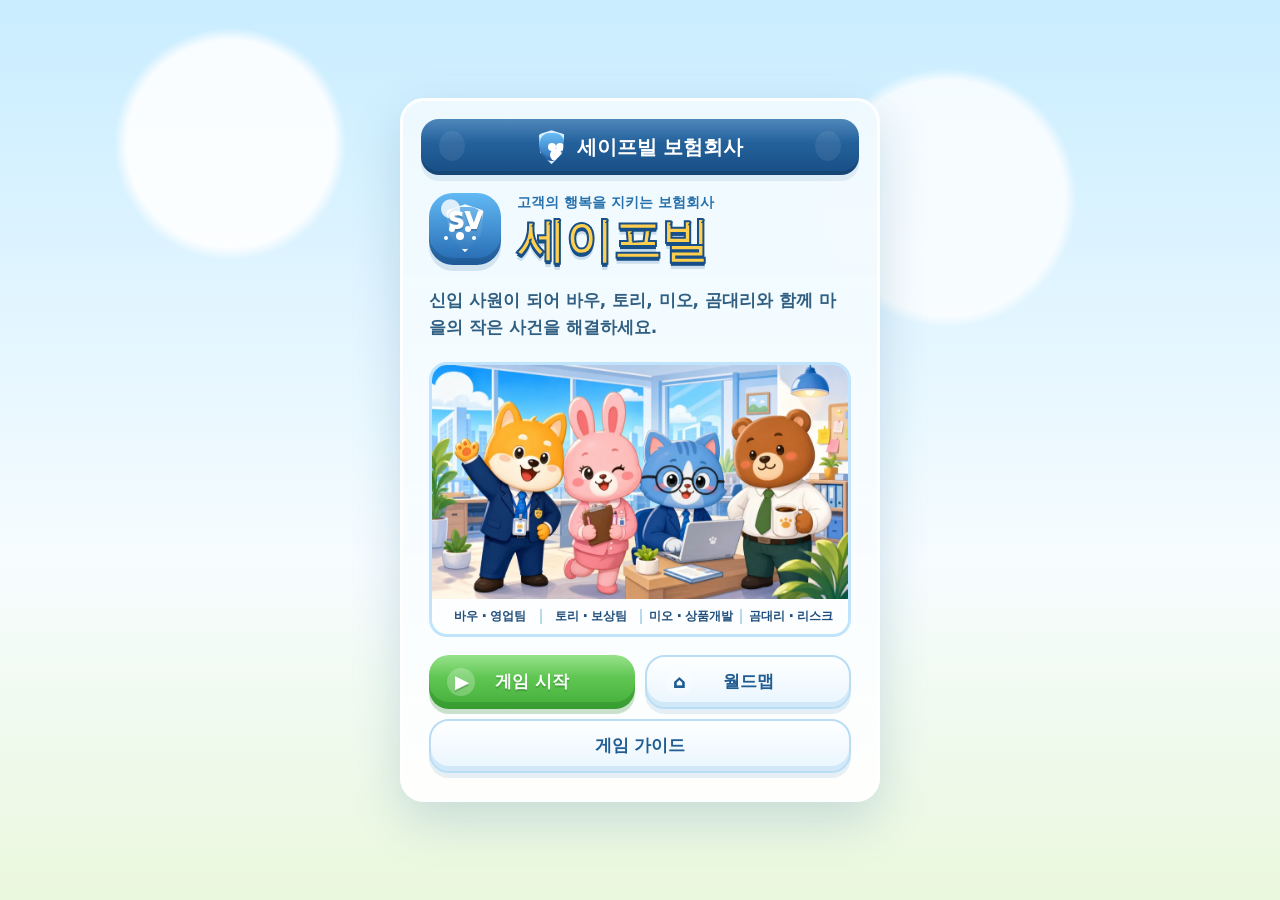
==== index.html @ 279feb25 "Deploy rainbow and directional rocket fix" ====
<!doctype html>
<html lang="ko">
  <head>
    <meta charset="UTF-8" />
    <meta name="viewport" content="width=device-width, initial-scale=1, viewport-fit=cover" />
    <meta name="theme-color" content="#55acee" />
    <meta name="description" content="세이프빌: 고객의 행복을 지키는 보험 히어로 매치 퍼즐" />
    <title>세이프빌 | SafeVille</title>
    <link rel="manifest" href="./assets/manifest-CzDFAP_K.webmanifest" />
    <script type="module" crossorigin src="./assets/main-BCS43Gim.js"></script>
    <link rel="stylesheet" crossorigin href="./assets/main-H5evRLEj.css">
  </head>
  <body>
    <div id="app">
      <canvas id="game" aria-label="세이프빌 3매치 퍼즐 게임"></canvas>
      <div id="overlay" class="overlay">
        <section class="panel start-panel">
          <div class="brand-ribbon">
            <span class="ribbon-shield"></span>
            <span>세이프빌 보험회사</span>
          </div>
          <div class="brand-row">
            <div class="badge-logo"><span>SV</span></div>
            <div>
              <p class="eyebrow">고객의 행복을 지키는 보험회사</p>
              <h1>세이프빌</h1>
            </div>
          </div>
          <p class="story">
            신입 사원이 되어 바우, 토리, 미오, 곰대리와 함께 마을의 작은 사건을 해결하세요.
          </p>
          <figure class="hero-illustration" aria-label="바우, 토리, 미오, 곰대리 캐릭터 일러스트">
            <img src="./assets/start-hero-BDKQqBDC.webp" alt="세이프빌 동료 캐릭터 일러스트" />
            <figcaption>
              <span>바우 · 영업팀</span>
              <span>토리 · 보상팀</span>
              <span>미오 · 상품개발</span>
              <span>곰대리 · 리스크</span>
            </figcaption>
          </figure>
          <div class="start-actions">
            <button id="startButton" class="primary">게임 시작</button>
            <button id="mapButton" class="secondary">월드맵</button>
            <a class="guide-button" href="./guide.html">게임 가이드</a>
          </div>
        </section>
      </div>
    </div>
  </body>
</html>
---- assets/main-H5evRLEj.css ----
:root{color-scheme:light;font-family:system-ui,-apple-system,BlinkMacSystemFont,Segoe UI,sans-serif;background:#d9f2ff;color:#204766}*{box-sizing:border-box;-webkit-tap-highlight-color:transparent}html,body,#app{width:100%;height:100%;margin:0;overflow:hidden}body{touch-action:none;-webkit-user-select:none;user-select:none}canvas{display:block;width:100vw;height:100vh}.overlay{position:fixed;top:0;right:0;bottom:0;left:0;display:grid;place-items:center;padding:18px;overflow-y:auto;overscroll-behavior:contain;touch-action:pan-y;background:radial-gradient(circle at 18% 16%,rgba(255,255,255,.9) 0 8%,transparent 9%),radial-gradient(circle at 74% 22%,rgba(255,255,255,.78) 0 10%,transparent 11%),linear-gradient(180deg,#c9edff,#f6fcff 62%,#eaf8dd)}.start-panel{margin:auto 0}.hidden{display:none}.panel{width:min(480px,100%);border:3px solid rgba(255,255,255,.86);border-radius:24px;padding:26px;background:linear-gradient(180deg,#eff9fff0,#ffffffe6);box-shadow:0 18px 50px #2a669033}.brand-ribbon{position:relative;display:flex;align-items:center;justify-content:center;gap:10px;margin:-8px -8px 18px;min-height:56px;padding:10px 18px;border-radius:18px;background:linear-gradient(180deg,rgba(255,255,255,.16),transparent 42%),linear-gradient(180deg,#2d70ad,#174d83);color:#fff;text-align:center;font-size:20px;font-weight:950;box-shadow:inset 0 -4px #0000001f,0 6px #1f5f9f1a}.brand-ribbon:before,.brand-ribbon:after{content:"";position:absolute;top:12px;width:26px;height:30px;border-radius:50%;background:#ffffff14}.brand-ribbon:before{left:18px}.brand-ribbon:after{right:18px}.ribbon-shield{position:relative;width:30px;height:34px;flex:0 0 auto;border:3px solid #d9efff;border-radius:12px 12px 15px 15px;background:linear-gradient(180deg,#69bdf4,#286ab7);clip-path:polygon(50% 0,92% 12%,88% 66%,50% 100%,12% 66%,8% 12%);box-shadow:inset 0 -4px #0000001f}.ribbon-shield:before{content:"";position:absolute;left:8px;top:10px;width:8px;height:8px;border-radius:999px;background:#fff;box-shadow:8px 0 #fff,4px 8px 0 2px #fff}.brand-row{display:flex;gap:16px;align-items:center}.badge-logo{position:relative;width:72px;height:72px;flex:0 0 auto;border-radius:24px;background:radial-gradient(circle at 30% 22%,rgba(255,255,255,.8) 0 9px,transparent 10px),linear-gradient(180deg,#62b9f4,#2468b0);color:#fff;font-size:23px;font-weight:950;box-shadow:inset 0 -7px #00000026,0 6px #1f5f9f24;overflow:hidden}.badge-logo:before{content:"";position:absolute;top:11px;right:15px;bottom:13px;left:15px;border:3px solid rgba(255,255,255,.92);border-radius:16px 16px 20px 20px;clip-path:polygon(50% 0,94% 13%,88% 64%,50% 100%,12% 64%,6% 13%);background:linear-gradient(180deg,#ffffff29,#ffffff05)}.badge-logo:after{content:"";position:absolute;left:27px;top:39px;width:8px;height:8px;border-radius:999px;background:#fff;box-shadow:-8px -7px 0 -1px #fff,8px -7px 0 -1px #fff,-14px 2px 0 -2px #fff,14px 2px 0 -2px #fff}.badge-logo span{position:absolute;top:0;right:0;bottom:0;left:0;display:grid;place-items:center;transform:translateY(-8px);text-shadow:0 2px 0 rgba(31,73,112,.35)}.eyebrow{margin:0 0 4px;color:#2671ad;font-size:14px;font-weight:800}h1{margin:0;color:#ffcf4d;font-size:48px;line-height:1;letter-spacing:0;-webkit-text-stroke:2px #174f88;text-shadow:0 3px 0 #174f88,0 6px 0 rgba(31,95,159,.18)}.story{margin:22px 0;color:#315f82;font-size:17px;font-weight:700;line-height:1.55}.hero-illustration{margin:0 0 18px;overflow:hidden;border:3px solid #bfe4fb;border-radius:18px;background:#eaf7ff;box-shadow:inset 0 0 0 2px #ffffffb8}.hero-illustration img{display:block;width:100%;aspect-ratio:16 / 9;object-fit:cover;object-position:center 50%}.hero-illustration figcaption{display:grid;grid-template-columns:repeat(4,1fr);gap:0;padding:10px 8px;background:#ffffffeb;color:#214f7c;font-size:12px;font-weight:950;text-align:center}.hero-illustration span{padding:0 3px;line-height:1.25}.hero-illustration span+span{border-left:2px solid #b8d8ee}.start-actions{display:grid;grid-template-columns:1fr 1fr;gap:10px}button{position:relative;min-height:54px;border:0;border-radius:20px;font:inherit;font-size:17px;font-weight:900;cursor:pointer;overflow:hidden}.guide-button{position:relative;display:grid;min-height:54px;place-items:center;grid-column:1 / -1;border:2px solid #b8ddf5;border-radius:20px;background:linear-gradient(180deg,#ffffffe0,#e8f5fff5);color:#215d92;font-size:17px;font-weight:900;text-decoration:none;box-shadow:inset 0 -5px #a0cfed59,0 5px #387eb21f}button:before{content:"";position:absolute;left:18px;top:50%;width:28px;height:28px;transform:translateY(-50%);border-radius:999px;background:#ffffff3d}button:after{position:absolute;left:26px;top:50%;transform:translateY(-50%);color:currentColor;font-size:17px;font-weight:950}button.primary:after{content:"▶"}button.secondary:after{content:"⌂"}.primary{background:linear-gradient(180deg,rgba(255,255,255,.24),transparent 40%),linear-gradient(180deg,#75d866,#43ad38);color:#fff;box-shadow:inset 0 -7px #25802661,0 5px #28842c3d;text-shadow:0 2px 0 rgba(36,105,39,.32)}.secondary{background:linear-gradient(180deg,#ffffffd1,#e8f5fff5);color:#215d92;border:2px solid #b8ddf5;box-shadow:inset 0 -5px #a0cfed59,0 5px #387eb21f}@media(max-width:420px){.overlay{align-items:start;padding:12px}.panel{padding:18px}h1{font-size:38px}.story{margin:16px 0;font-size:15px}.start-actions{grid-template-columns:1fr}.hero-illustration img{aspect-ratio:16 / 10}.hero-illustration figcaption{grid-template-columns:repeat(2,1fr);row-gap:6px}.hero-illustration span:nth-child(3){border-left:0}}
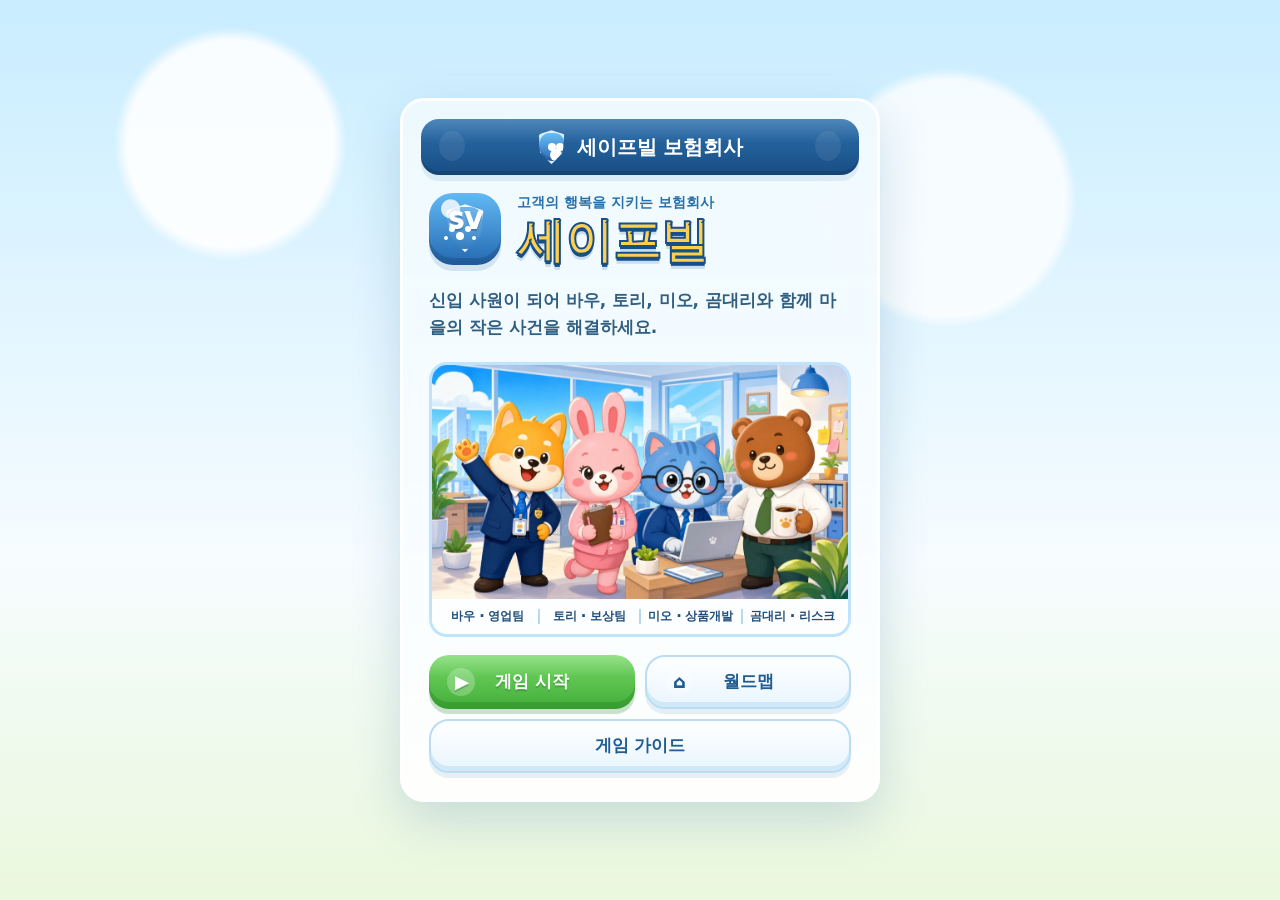
==== commit f262a26b: "Deploy one-line start labels" ====
--- a/index.html
+++ b/index.html
@@ -6,9 +6,9 @@
     <meta name="theme-color" content="#55acee" />
     <meta name="description" content="세이프빌: 고객의 행복을 지키는 보험 히어로 매치 퍼즐" />
     <title>세이프빌 | SafeVille</title>
-    <link rel="manifest" href="./assets/manifest-CzDFAP_K.webmanifest" />
-    <script type="module" crossorigin src="./assets/main-BCS43Gim.js"></script>
-    <link rel="stylesheet" crossorigin href="./assets/main-H5evRLEj.css">
+    <link rel="manifest" href="/assets/manifest-CzDFAP_K.webmanifest" />
+    <script type="module" crossorigin src="/assets/main-B0XvICJy.js"></script>
+    <link rel="stylesheet" crossorigin href="/assets/main-DjECyGyr.css">
   </head>
   <body>
     <div id="app">
@@ -30,7 +30,7 @@
             신입 사원이 되어 바우, 토리, 미오, 곰대리와 함께 마을의 작은 사건을 해결하세요.
           </p>
           <figure class="hero-illustration" aria-label="바우, 토리, 미오, 곰대리 캐릭터 일러스트">
-            <img src="./assets/start-hero-BDKQqBDC.webp" alt="세이프빌 동료 캐릭터 일러스트" />
+            <img src="/assets/start-hero-BDKQqBDC.webp" alt="세이프빌 동료 캐릭터 일러스트" />
             <figcaption>
               <span>바우 · 영업팀</span>
               <span>토리 · 보상팀</span>
--- a/assets/main-DjECyGyr.css
+++ b/assets/main-DjECyGyr.css
@@ -0,0 +1 @@
+:root{color-scheme:light;font-family:system-ui,-apple-system,BlinkMacSystemFont,Segoe UI,sans-serif;background:#d9f2ff;color:#204766}*{box-sizing:border-box;-webkit-tap-highlight-color:transparent}html,body,#app{width:100%;height:100%;margin:0;overflow:hidden}body{touch-action:none;-webkit-user-select:none;user-select:none}canvas{display:block;width:100vw;height:100vh}.overlay{position:fixed;top:0;right:0;bottom:0;left:0;display:grid;place-items:center;padding:18px;overflow-y:auto;overscroll-behavior:contain;touch-action:pan-y;background:radial-gradient(circle at 18% 16%,rgba(255,255,255,.9) 0 8%,transparent 9%),radial-gradient(circle at 74% 22%,rgba(255,255,255,.78) 0 10%,transparent 11%),linear-gradient(180deg,#c9edff,#f6fcff 62%,#eaf8dd)}.start-panel{margin:auto 0}.hidden{display:none}.panel{width:min(480px,100%);border:3px solid rgba(255,255,255,.86);border-radius:24px;padding:26px;background:linear-gradient(180deg,#eff9fff0,#ffffffe6);box-shadow:0 18px 50px #2a669033}.brand-ribbon{position:relative;display:flex;align-items:center;justify-content:center;gap:10px;margin:-8px -8px 18px;min-height:56px;padding:10px 18px;border-radius:18px;background:linear-gradient(180deg,rgba(255,255,255,.16),transparent 42%),linear-gradient(180deg,#2d70ad,#174d83);color:#fff;text-align:center;font-size:20px;font-weight:950;box-shadow:inset 0 -4px #0000001f,0 6px #1f5f9f1a}.brand-ribbon:before,.brand-ribbon:after{content:"";position:absolute;top:12px;width:26px;height:30px;border-radius:50%;background:#ffffff14}.brand-ribbon:before{left:18px}.brand-ribbon:after{right:18px}.ribbon-shield{position:relative;width:30px;height:34px;flex:0 0 auto;border:3px solid #d9efff;border-radius:12px 12px 15px 15px;background:linear-gradient(180deg,#69bdf4,#286ab7);clip-path:polygon(50% 0,92% 12%,88% 66%,50% 100%,12% 66%,8% 12%);box-shadow:inset 0 -4px #0000001f}.ribbon-shield:before{content:"";position:absolute;left:8px;top:10px;width:8px;height:8px;border-radius:999px;background:#fff;box-shadow:8px 0 #fff,4px 8px 0 2px #fff}.brand-row{display:flex;gap:16px;align-items:center}.badge-logo{position:relative;width:72px;height:72px;flex:0 0 auto;border-radius:24px;background:radial-gradient(circle at 30% 22%,rgba(255,255,255,.8) 0 9px,transparent 10px),linear-gradient(180deg,#62b9f4,#2468b0);color:#fff;font-size:23px;font-weight:950;box-shadow:inset 0 -7px #00000026,0 6px #1f5f9f24;overflow:hidden}.badge-logo:before{content:"";position:absolute;top:11px;right:15px;bottom:13px;left:15px;border:3px solid rgba(255,255,255,.92);border-radius:16px 16px 20px 20px;clip-path:polygon(50% 0,94% 13%,88% 64%,50% 100%,12% 64%,6% 13%);background:linear-gradient(180deg,#ffffff29,#ffffff05)}.badge-logo:after{content:"";position:absolute;left:27px;top:39px;width:8px;height:8px;border-radius:999px;background:#fff;box-shadow:-8px -7px 0 -1px #fff,8px -7px 0 -1px #fff,-14px 2px 0 -2px #fff,14px 2px 0 -2px #fff}.badge-logo span{position:absolute;top:0;right:0;bottom:0;left:0;display:grid;place-items:center;transform:translateY(-8px);text-shadow:0 2px 0 rgba(31,73,112,.35)}.eyebrow{margin:0 0 4px;color:#2671ad;font-size:14px;font-weight:800}h1{margin:0;color:#ffcf4d;font-size:48px;line-height:1;letter-spacing:0;-webkit-text-stroke:2px #174f88;text-shadow:0 3px 0 #174f88,0 6px 0 rgba(31,95,159,.18)}.story{margin:22px 0;color:#315f82;font-size:17px;font-weight:700;line-height:1.55}.hero-illustration{margin:0 0 18px;overflow:hidden;border:3px solid #bfe4fb;border-radius:18px;background:#eaf7ff;box-shadow:inset 0 0 0 2px #ffffffb8}.hero-illustration img{display:block;width:100%;aspect-ratio:16 / 9;object-fit:cover;object-position:center 50%}.hero-illustration figcaption{display:flex;align-items:center;justify-content:space-around;gap:0;padding:10px 6px;background:#ffffffeb;color:#214f7c;font-size:12px;font-weight:950;text-align:center}.hero-illustration span{flex:1 1 0;padding:0 2px;line-height:1.25;white-space:nowrap}.hero-illustration span+span{border-left:2px solid #b8d8ee}.start-actions{display:grid;grid-template-columns:1fr 1fr;gap:10px}button{position:relative;min-height:54px;border:0;border-radius:20px;font:inherit;font-size:17px;font-weight:900;cursor:pointer;overflow:hidden}.guide-button{position:relative;display:grid;min-height:54px;place-items:center;grid-column:1 / -1;border:2px solid #b8ddf5;border-radius:20px;background:linear-gradient(180deg,#ffffffe0,#e8f5fff5);color:#215d92;font-size:17px;font-weight:900;text-decoration:none;box-shadow:inset 0 -5px #a0cfed59,0 5px #387eb21f}button:before{content:"";position:absolute;left:18px;top:50%;width:28px;height:28px;transform:translateY(-50%);border-radius:999px;background:#ffffff3d}button:after{position:absolute;left:26px;top:50%;transform:translateY(-50%);color:currentColor;font-size:17px;font-weight:950}button.primary:after{content:"▶"}button.secondary:after{content:"⌂"}.primary{background:linear-gradient(180deg,rgba(255,255,255,.24),transparent 40%),linear-gradient(180deg,#75d866,#43ad38);color:#fff;box-shadow:inset 0 -7px #25802661,0 5px #28842c3d;text-shadow:0 2px 0 rgba(36,105,39,.32)}.secondary{background:linear-gradient(180deg,#ffffffd1,#e8f5fff5);color:#215d92;border:2px solid #b8ddf5;box-shadow:inset 0 -5px #a0cfed59,0 5px #387eb21f}@media(max-width:420px){.overlay{align-items:start;padding:12px}.panel{padding:18px}h1{font-size:38px}.story{margin:16px 0;font-size:15px}.start-actions{grid-template-columns:1fr}.hero-illustration img{aspect-ratio:16 / 10}.hero-illustration figcaption{padding:8px 4px;font-size:clamp(8px,2.55vw,10px)}}
